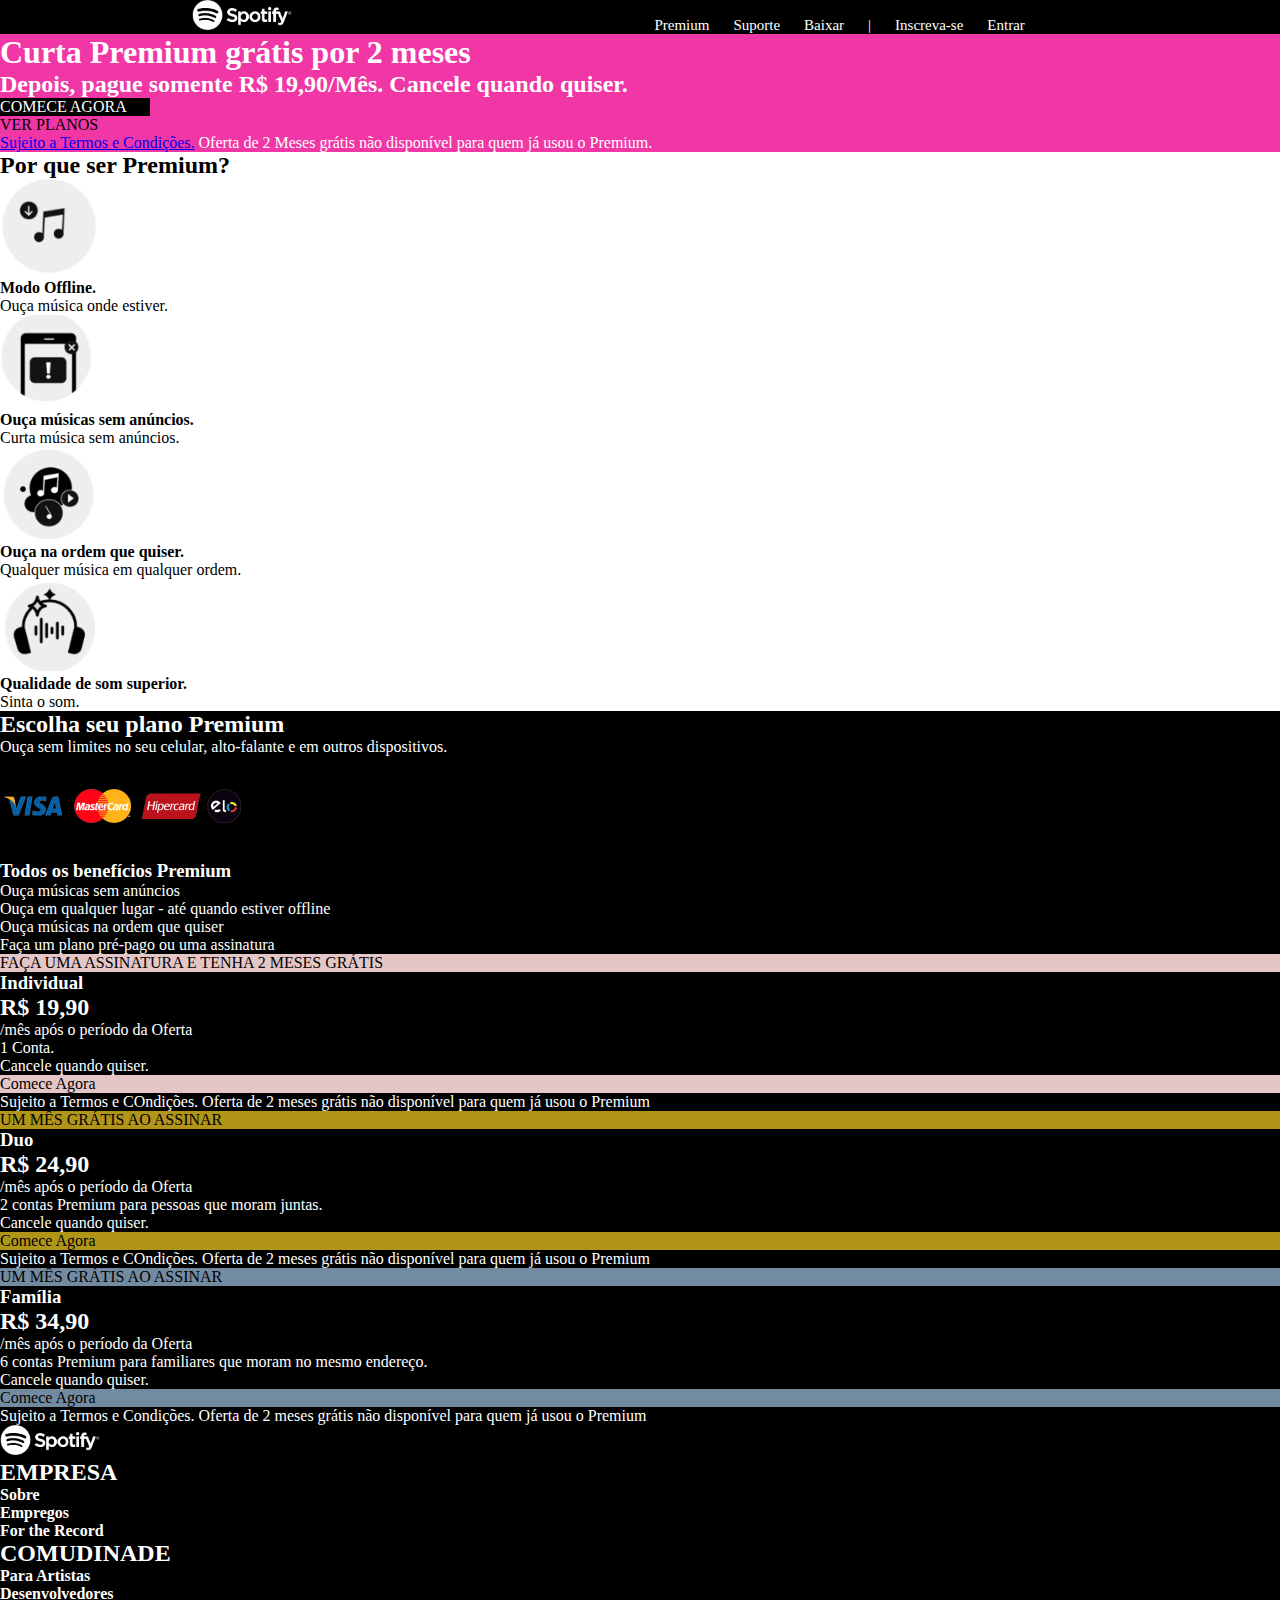
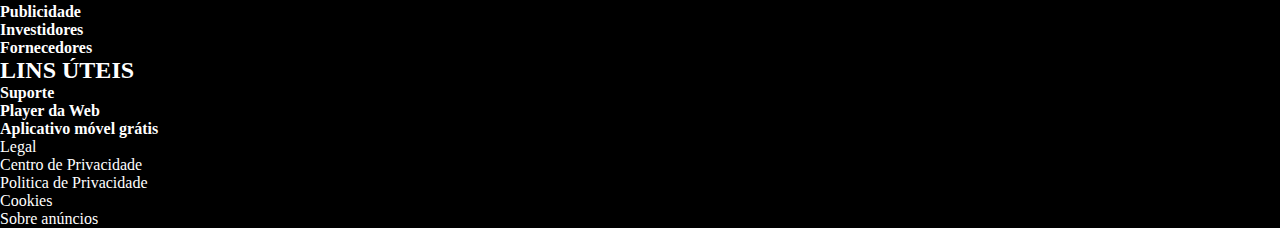
==== 1-Fundamentos/02-Introdução-à-HTML-e-CSS/02-Primeiros-Passos-em-CSS/index.html @ d23a5235 "Atualização style CSS Aula-ao-VIvo-dia-02" ====
<!DOCTYPE html>
<html lang="pt-br">
<head>
    <meta charset="UTF-8">
    <meta http-equiv="X-UA-Compatible" content="IE=edge">
    <meta name="viewport" content="width=device-width, initial-scale=1.0">
    <link rel="stylesheet" href="Style.css">
    <title>Spotfy Premium - Spotfy (BR)</title>

</head>


<body>
    <div class="header-container">
        <div class="header">
            <img src="./img/Spotify-Logo-branca.png" alt="Logotipo do spotify">
            <ul>
                <li>Premium</li>
                <li>Suporte</li>
                <li>Baixar</li>
                <li>|</li>
                <li>Inscreva-se</li>
                <li>Entrar</li>
            </ul>
        </div>
    </div>
    
    <div style="background-color: rgb(240, 55, 165); color: white;">
        <h1> Curta Premium grátis por 2 meses</h1>
        <h2>Depois, pague somente R$ 19,90/Mês. Cancele quando quiser.</h2>
        <div style="background-color: black; color: white; width: 150px;">COMECE AGORA    
        </div>
        <div style="color: rgb(0, 0, 0); width: 150px;">VER PLANOS    
        </div>
        <p><a href="http://www.spotify.com/legal/premium-promotional-offer-terms" target="_blank" rel="noopener noreferrer">Sujeito a Termos e Condições.</a> Oferta de 2 Meses grátis não disponível para quem já usou o Premium.
        </p>
        
    </div>

    <div>
        <h2>Por que ser Premium?</h2>
        <img src="./img/Modo-Offline.png" alt="Modo Offline" width="100px">
        <h4>Modo Offline.</h4>
        <p>Ouça música onde estiver.</p>
        <img src="./img/Ouça-sem-anuncio.png" alt="Ouça Som Anuncio" width="100px">
        <h4>Ouça músicas sem anúncios.</h4>
        <p>Curta música sem anúncios.</p>
        <img src="./img/Ouça-na-ordem-que-quiser.png" alt="Ouça na Ordem que quiser" width="100px">
        <h4>Ouça na ordem que quiser.</h4>
        <p>Qualquer música em qualquer ordem.</p>
        <img src="./img/Qualidade-de-som0superior.png" alt="Qualidade de Som" width="100px">
        <h4>Qualidade de som superior.</h4>
        <p>Sinta o som.</p>
    </div>
    <div style="background-color: black; color: white;">
    <h2>Escolha seu plano Premium</h2>
    <p>Ouça sem limites no seu celular, alto-falante e em outros dispositivos.</p>
    <img src="./img/bandeira-dos-cartoes-de-credito.png" alt="Cartão" width="250px">


        <div>
        <h3>Todos os benefícios Premium</h3>
        <ul>
        <li>Ouça músicas sem anúncios</li>
        <li>Ouça em qualquer lugar - até quando estiver offline</li>
        <li>Ouça músicas na ordem que quiser</li>
        <li>Faça um plano pré-pago ou uma assinatura</li>
        </ul>
        </div>

        <div style="background-color: black; color: white;">
            <div style="background-color: rgb(228, 198, 198); color: rgb(0, 0, 0);">
            FAÇA UMA ASSINATURA E TENHA 2 MESES GRÁTIS
            </div>

            <h3>Individual</h3>
            <h2>R$ 19,90</h2>
            <p>/mês após o período da Oferta</p>

            <li>1 Conta.</li> 
            <li>Cancele quando quiser.</li>

            <div style="background-color: rgb(228, 198, 198); color: rgb(0, 0, 0);">
                Comece Agora
            </div>

            <p>Sujeito a Termos e COndições. Oferta de 2 meses grátis não disponível para quem já usou o Premium</p>

        
        </div>


        <div style="background-color: black; color: white;">
            <div style="background-color: rgb(177, 149, 24); color: rgb(0, 0, 0);">
            UM MÊS GRÁTIS AO ASSINAR
            </div>
            <h3>Duo</h3>
            <h2>R$ 24,90</h2>
            <p>/mês após o período da Oferta</p>
            

            <li>2 contas Premium para pessoas que moram juntas.</li> 
            <li>Cancele quando quiser.</li>

            <div style="background-color: rgb(177, 149, 24); color: rgb(0, 0, 0);">
                Comece Agora
            </div>

            <p>Sujeito a Termos e COndições. Oferta de 2 meses grátis não disponível para quem já usou o Premium</p>

        
        </div>

        <div style="background-color: black; color: white;">
            <div style="background-color: rgb(115, 139, 161); color: rgb(0, 0, 0);">
            UM MÊS GRÁTIS AO ASSINAR
            </div>
            <h3>Família</h3>
            <h2>R$ 34,90</h2>
            <p>/mês após o período da Oferta</p>
            

            <li>6 contas Premium para familiares que moram no mesmo endereço.</li> 
            <li>Cancele quando quiser.</li>

            <div style="background-color: rgb(115, 139, 161); color: rgb(0, 0, 0);">
                Comece Agora
            </div>

            <p>Sujeito a Termos e Condições. Oferta de 2 meses grátis não disponível para quem já usou o Premium</p>
       
        </div>

        <img src="./img/Spotify-Logo-branca.png" alt="Logotipo do spotify" width="100px">
            
        <div>
            <h2>EMPRESA</h2>
            <h4>Sobre</h4>
            <h4>Empregos</h4>
            <h4>For the Record</h4>
        </div>

        <div>
            <h2>COMUDINADE</h2>
            <h4>Para Artistas</h4>
            <h4>Desenvolvedores</h4>
            <h4>Publicidade</h4>
            <h4>Investidores</h4>
            <h4>Fornecedores</h4>
        </div>

        <div>
            <h2>LINS ÚTEIS</h4>
            <h4>Suporte</h4>
            <h4>Player da Web</h4>
            <h4>Aplicativo móvel grátis</h4>
        </div>


        <div> <li>Legal</li> <li>Centro de Privacidade</li> <li>Politica de Privacidade</li> <li>Cookies</li> <li>Sobre anúncios</li> </div>


    
    </div>

    





    
</body>
</html>
---- 1-Fundamentos/02-Introdução-à-HTML-e-CSS/02-Primeiros-Passos-em-CSS/Style.css ----
*{
    margin: 0;
    padding: 0;
}

.header-container{
    background-color: black;
}

.header{
    background-color: black;
    color: rgb(255, 255, 255);
    width: 70%;
    margin: auto;

}

.header img{
    width: 100px;
}

.header ul{
    display: inline-block;
    padding-left: 40%;
}

.header li{
    display: inline-block;
    padding-right: 20px;
    font-size: 15px;
    text-align: right;
}
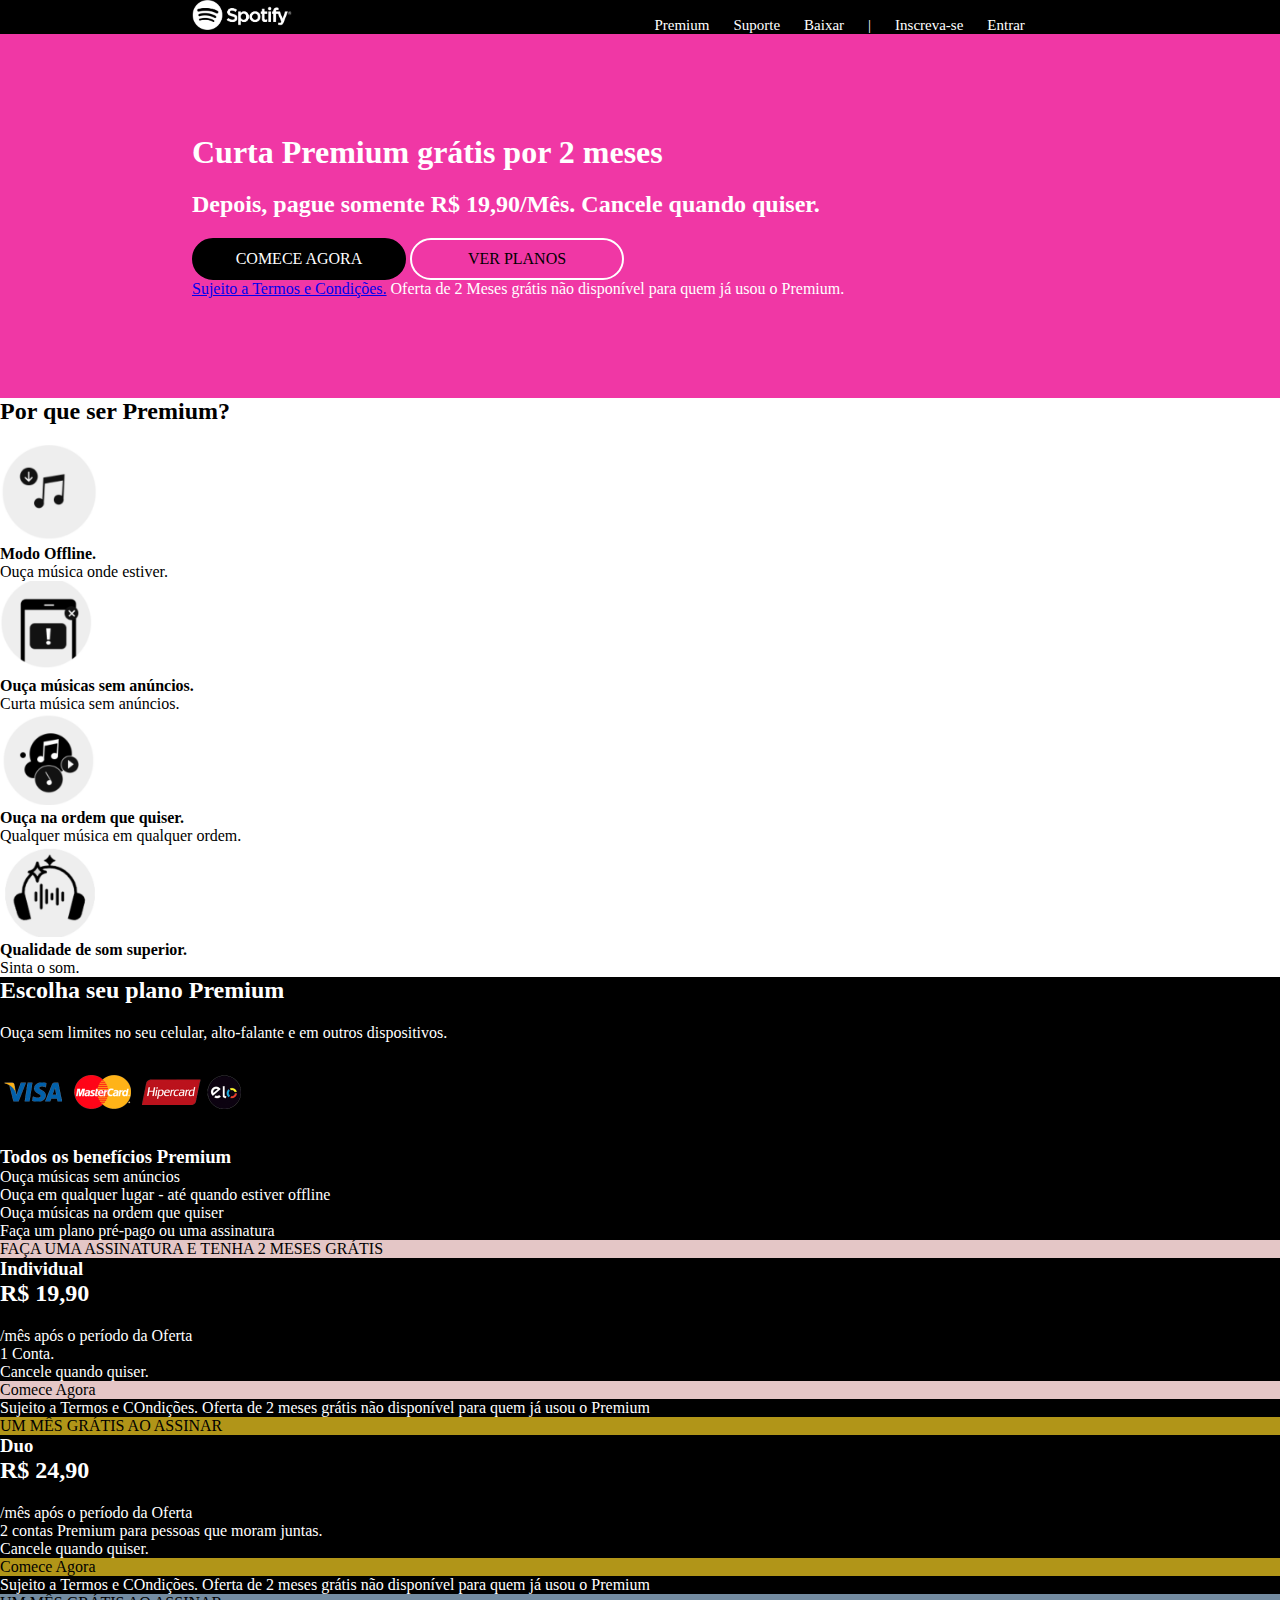
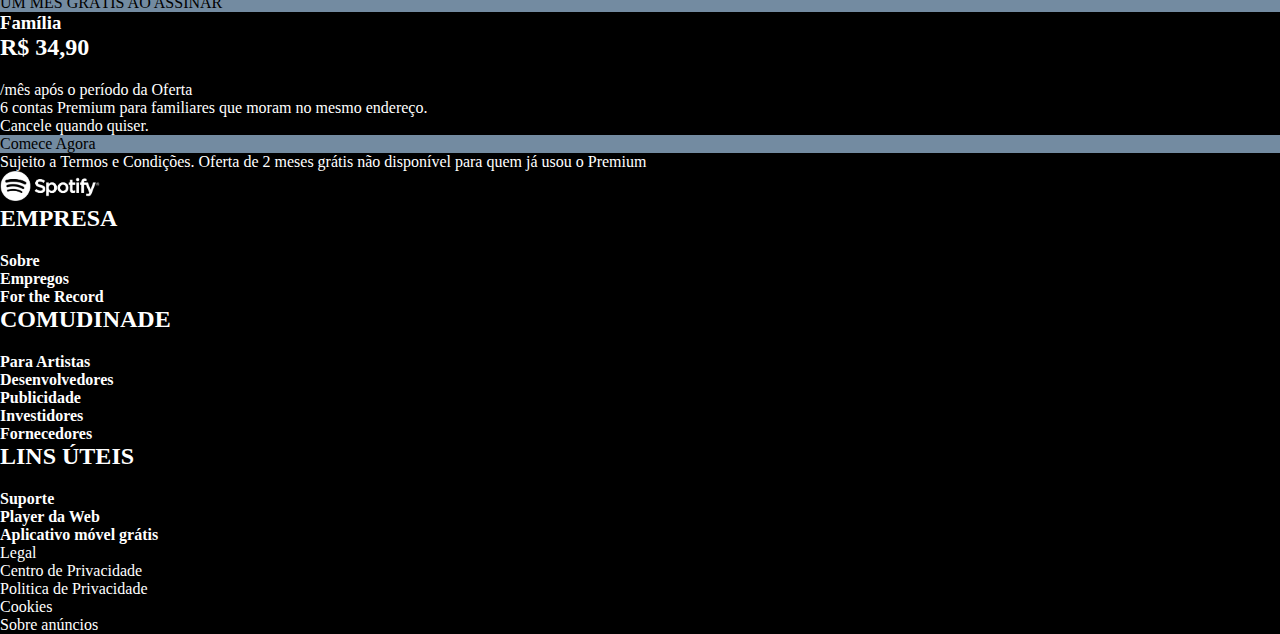
==== commit b8ad627a: "Aula-ao-VIvo-dia-02 atualização CSS" ====
--- a/1-Fundamentos/02-Introdução-à-HTML-e-CSS/02-Primeiros-Passos-em-CSS/index.html
+++ b/1-Fundamentos/02-Introdução-à-HTML-e-CSS/02-Primeiros-Passos-em-CSS/index.html
@@ -24,17 +24,18 @@
             </ul>
         </div>
     </div>
-    
-    <div style="background-color: rgb(240, 55, 165); color: white;">
-        <h1> Curta Premium grátis por 2 meses</h1>
-        <h2>Depois, pague somente R$ 19,90/Mês. Cancele quando quiser.</h2>
-        <div style="background-color: black; color: white; width: 150px;">COMECE AGORA    
+    <div class="premium">
+        <div class="premium-content">
+            <h1> Curta Premium grátis por 2 meses</h1>
+            <h2>Depois, pague somente R$ 19,90/Mês. Cancele quando quiser.</h2>
+            <div class="premium-buttons comece-agora">COMECE AGORA    
+            </div>
+            <div class="premium-buttons ver-planos">VER PLANOS    
+            </div>
+            <p><a href="http://www.spotify.com/legal/premium-promotional-offer-terms" target="_blank" rel="noopener noreferrer">Sujeito a Termos e Condições.</a> Oferta de 2 Meses grátis não disponível para quem já usou o Premium.
+            </p>
+            
         </div>
-        <div style="color: rgb(0, 0, 0); width: 150px;">VER PLANOS    
-        </div>
-        <p><a href="http://www.spotify.com/legal/premium-promotional-offer-terms" target="_blank" rel="noopener noreferrer">Sujeito a Termos e Condições.</a> Oferta de 2 Meses grátis não disponível para quem já usou o Premium.
-        </p>
-        
     </div>
 
     <div>
--- a/1-Fundamentos/02-Introdução-à-HTML-e-CSS/02-Primeiros-Passos-em-CSS/Style.css
+++ b/1-Fundamentos/02-Introdução-à-HTML-e-CSS/02-Primeiros-Passos-em-CSS/Style.css
@@ -29,4 +29,54 @@
     padding-right: 20px;
     font-size: 15px;
     text-align: right;
+}
+
+.premium{
+    background-color: rgb(240, 55, 165); 
+    padding: 100px 0;
+    color:white
+
+}
+
+.premium-content{
+    width: 70%;
+    margin: auto;
+}
+
+.premium-content h1, h2{
+    padding-bottom: 20px;
+}
+
+premium-content p{
+    padding-top: 20px;
+}
+
+.premium-buttons{
+    display: inline-block;
+   
+}
+
+.comece-agora{
+    background-color: black;
+    color: white;
+    width: 150px;
+    padding: 10px 30px;
+    border-radius: 100px;
+    text-align: center;
+    border: 2px solid black;
+}
+
+.ver-planos{
+    color: black;
+    width: 150px;
+    width: 150px;
+    border: 2px solid white;
+    padding: 10px 30px;
+    border-radius: 100px;
+    text-align: center;
+    
+}
+
+.premium-content p{
+    font: 11px;
 }